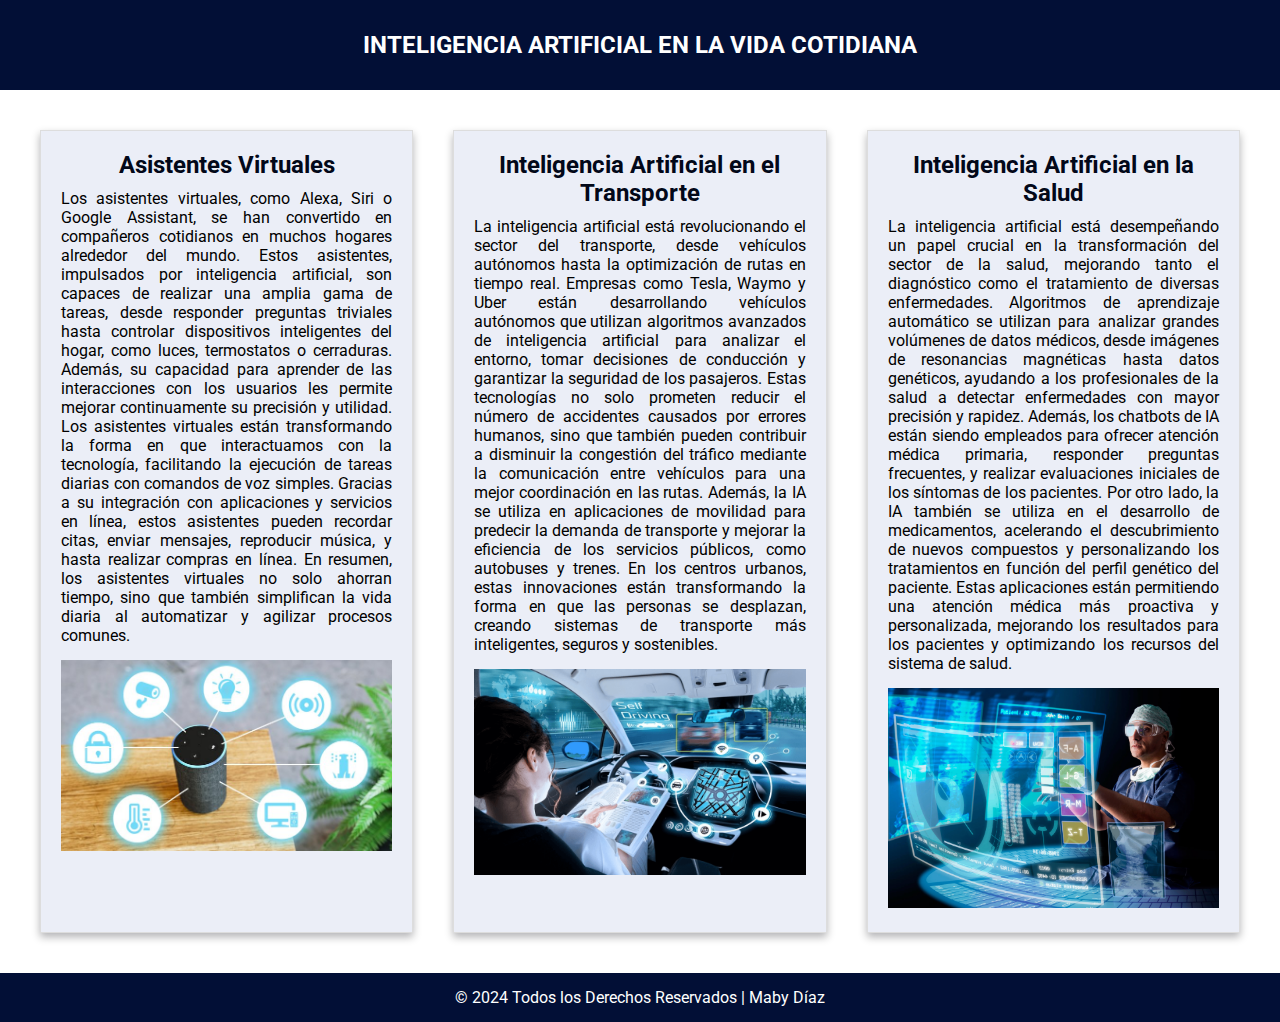
==== index.html @ e11b5300 "first commit" ====
<!DOCTYPE html>
<html lang="en">

<head>
    <meta charset="UTF-8">
    <meta name="viewport" content="width=device-width, initial-scale=1.0">
    <link rel="stylesheet" href="style.css">
    <title>Inteligencia Artificial en la Vida Cotidiana</title>
</head>

<body>

    <header>
        <h1>Inteligencia Artificial en la Vida Cotidiana</h1>
    </header>

    <section>
        <article>
            <h2>Asistentes Virtuales</h2>
            <p>Los asistentes virtuales, como Alexa, Siri o Google Assistant, se han convertido en compañeros cotidianos
                en muchos hogares alrededor del mundo. Estos asistentes, impulsados por inteligencia artificial, son
                capaces de realizar una amplia gama de tareas, desde responder preguntas triviales hasta controlar
                dispositivos inteligentes del hogar, como luces, termostatos o cerraduras. Además, su capacidad para
                aprender de las interacciones con los usuarios les permite mejorar continuamente su precisión y
                utilidad. Los asistentes virtuales están transformando la forma en que interactuamos con la tecnología,
                facilitando la ejecución de tareas diarias con comandos de voz simples. Gracias a su integración con
                aplicaciones y servicios en línea, estos asistentes pueden recordar citas, enviar mensajes, reproducir
                música, y hasta realizar compras en línea. En resumen, los asistentes virtuales no solo ahorran tiempo,
                sino que también simplifican la vida diaria al automatizar y agilizar procesos comunes.</p>
            <a href="./pages/asistenteVirtual.html" target="_blank"><img src="./img/asistenteVirtual.jpg"
                    alt="imágen de un smart speaker"></a>
        </article>

        <article>
            <h2>Inteligencia Artificial en el Transporte</h2>
            <p>La inteligencia artificial está revolucionando el sector del transporte, desde vehículos autónomos hasta
                la
                optimización de rutas en tiempo real. Empresas como Tesla, Waymo y Uber están desarrollando vehículos
                autónomos que utilizan algoritmos avanzados de inteligencia artificial para analizar el entorno, tomar
                decisiones de conducción y garantizar la seguridad de los pasajeros. Estas tecnologías no solo prometen
                reducir el número de accidentes causados por errores humanos, sino que también pueden contribuir a
                disminuir
                la congestión del tráfico mediante la comunicación entre vehículos para una mejor coordinación en las
                rutas.
                Además, la IA se utiliza en aplicaciones de movilidad para predecir la demanda de transporte y mejorar
                la
                eficiencia de los servicios públicos, como autobuses y trenes. En los centros urbanos, estas
                innovaciones
                están transformando la forma en que las personas se desplazan, creando sistemas de transporte más
                inteligentes, seguros y sostenibles.</p>
            <a href="./pages/iaTransporte.html" target="_blank"><img src="./img/iaTransporte.png"
                    alt="Imágen de un auto inteligente"></a>
        </article>



        <article>
            <h2>Inteligencia Artificial en la Salud</h2>
            <p>La inteligencia artificial está desempeñando un papel crucial en la transformación del sector de la
                salud,
                mejorando tanto el diagnóstico como el tratamiento de diversas enfermedades. Algoritmos de aprendizaje
                automático se utilizan para analizar grandes volúmenes de datos médicos, desde imágenes de resonancias
                magnéticas hasta datos genéticos, ayudando a los profesionales de la salud a detectar enfermedades con
                mayor
                precisión y rapidez. Además, los chatbots de IA están siendo empleados para ofrecer atención médica
                primaria, responder preguntas frecuentes, y realizar evaluaciones iniciales de los síntomas de los
                pacientes. Por otro lado, la IA también se utiliza en el desarrollo de medicamentos, acelerando el
                descubrimiento de nuevos compuestos y personalizando los tratamientos en función del perfil genético del
                paciente. Estas aplicaciones están permitiendo una atención médica más proactiva y personalizada,
                mejorando
                los resultados para los pacientes y optimizando los recursos del sistema de salud.</p>
            <a href="./pages/iaSalud.html" target="_blank"><img src="./img/iaSalud.jpg"
                    alt="Imágen de radiografías analizadas por IA"></a>
        </article>



    </section>

    <footer>
        <p>&copy; 2024 Todos los Derechos Reservados | Maby Díaz</p>
    </footer>

</body>

</html>
---- style.css ----
@import url('https://fonts.googleapis.com/css2?family=Roboto:ital,wght@0,100;0,300;0,400;0,500;0,700;0,900;1,100;1,300;1,400;1,500;1,700;1,900&display=swap');

* {
  margin: 0;
  padding: 0;
  box-sizing: border-box;
}

body {
  height: 100%;
  font-family: 'Roboto', sans-serif;
  display: flex;
  flex-direction: column;
  min-height: 100vh;
}

header {
  width: 100%;
  height: 10vh;
  background-color: #020f36;
  color: #ffffff;
  text-align: center;
  padding: 20px;
  display: flex;
  justify-content: center;
  align-items: center;
}

header h1 {
  text-transform: uppercase;
  font-size: 1.5rem;
}

section {
  display: flex;
  flex-wrap: wrap;
  justify-content: space-evenly;
  padding: 40px;
  gap: 40px;
}

article {
  display: flex;
  flex-direction: column;
  align-items: center;
  border: 1px solid #ddd;
  background-color: #ebeef7;
  padding: 20px;
  width: 30%;
  box-shadow: 0 4px 8px rgba(0, 2, 9, 0.3);
  flex: 1;
}

article h2 {
  color: #020819;
  margin-bottom: 10px;
  text-align: center;
}

article p {
  text-align: justify;
}

article img {
  max-width: 100%;
  height: auto;
  margin-top: 15px;
  transition: all 1s ease;
}

article img:hover {
  transform: scale(1.02);
}

/* Estilo para imágenes en pantalla completa */
.title-img {
  width: 100%;
  height: 10vh;
  padding: 20px 0px;
  text-align: center;
  background-color: #020f36;
  color: #ffffff;
  text-transform: uppercase;
  display: flex;
  align-items: center;
  justify-content: center;
}

.full-image {
  display: flex;
  flex-direction: column;
  align-content: center;
  justify-content: center;
  text-align: center;
}

.full-image img {
  width: 100%;
}

.full-image p {
  text-align: justify;
}

footer {
  width: 100%;
  background-color: #020f36;
  color: #ffffff;
  padding: 15px 0px;
  margin-top: auto;
}

footer p {
  text-align: center;
}

/* Media Queries */
@media (min-width: 600px) and (max-width: 900px) {
  header h1 {
    margin-top: 5px;
  }

  article {
    flex: 0 1 calc(50% - 40px);
    max-width: 45%;
  }
}

@media (max-width: 599px) {
  header h1 {
    margin-top: 0px;
  }

  section {
    flex-direction: column;
    align-items: center;
  }

  article {
    width: 90%;
    max-width: 500px;
    margin-bottom: 10px;
  }
}
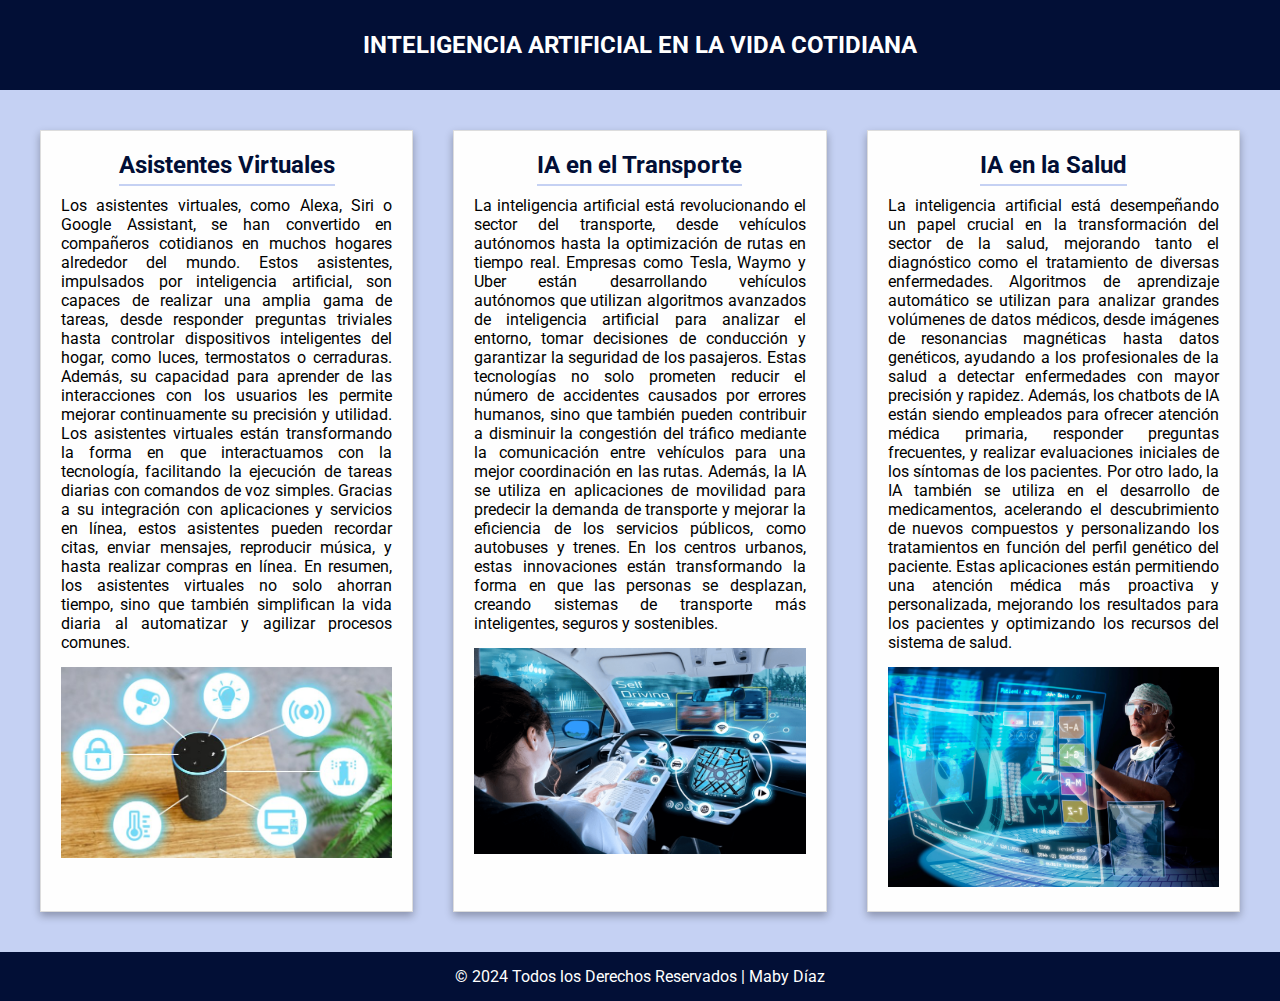
==== commit 207aa64e: "modifico estilos" ====
--- a/index.html
+++ b/index.html
@@ -32,7 +32,7 @@
         </article>
 
         <article>
-            <h2>Inteligencia Artificial en el Transporte</h2>
+            <h2>IA en el Transporte</h2>
             <p>La inteligencia artificial está revolucionando el sector del transporte, desde vehículos autónomos hasta
                 la
                 optimización de rutas en tiempo real. Empresas como Tesla, Waymo y Uber están desarrollando vehículos
@@ -55,7 +55,7 @@
 
 
         <article>
-            <h2>Inteligencia Artificial en la Salud</h2>
+            <h2>IA en la Salud</h2>
             <p>La inteligencia artificial está desempeñando un papel crucial en la transformación del sector de la
                 salud,
                 mejorando tanto el diagnóstico como el tratamiento de diversas enfermedades. Algoritmos de aprendizaje
--- a/style.css
+++ b/style.css
@@ -1,19 +1,24 @@
+/* Importación de la fuente desde Google Fonts */
 @import url('https://fonts.googleapis.com/css2?family=Roboto:ital,wght@0,100;0,300;0,400;0,500;0,700;0,900;1,100;1,300;1,400;1,500;1,700;1,900&display=swap');
 
+/* Reset de estilos globales */
 * {
   margin: 0;
   padding: 0;
   box-sizing: border-box;
 }
 
+/* Estilos generales para el cuerpo de la página */
 body {
   height: 100%;
   font-family: 'Roboto', sans-serif;
   display: flex;
   flex-direction: column;
   min-height: 100vh;
+  background-color: #c5d1f3;
 }
 
+/* Estilos para el encabezado */
 header {
   width: 100%;
   height: 10vh;
@@ -31,6 +36,7 @@
   font-size: 1.5rem;
 }
 
+/* Estilo de la sección principal */
 section {
   display: flex;
   flex-wrap: wrap;
@@ -39,12 +45,13 @@
   gap: 40px;
 }
 
+/* Estilos para artículos individuales */
 article {
   display: flex;
   flex-direction: column;
   align-items: center;
   border: 1px solid #ddd;
-  background-color: #ebeef7;
+  background-color: #fefefe; /* #c5d1f3 */
   padding: 20px;
   width: 30%;
   box-shadow: 0 4px 8px rgba(0, 2, 9, 0.3);
@@ -52,9 +59,11 @@
 }
 
 article h2 {
-  color: #020819;
+  color: #020f36;
   margin-bottom: 10px;
   text-align: center;
+  padding-bottom: 5px;
+  border-bottom: 2px solid #c5d1f3;
 }
 
 article p {
@@ -72,7 +81,11 @@
   transform: scale(1.02);
 }
 
-/* Estilo para imágenes en pantalla completa */
+/* Estilo para página del articulo */
+.container-img {
+  background-color: #ffffff;
+}
+
 .title-img {
   width: 100%;
   height: 10vh;
@@ -86,6 +99,7 @@
   justify-content: center;
 }
 
+/* Estilo para la sección de imagen de pantalla completa */
 .full-image {
   display: flex;
   flex-direction: column;
@@ -102,6 +116,7 @@
   text-align: justify;
 }
 
+/* Estilos para el pie de página */
 footer {
   width: 100%;
   background-color: #020f36;
@@ -114,7 +129,8 @@
   text-align: center;
 }
 
-/* Media Queries */
+/* Media Queries: Ajustes de estilo para pantallas de diferentes tamaños */
+/* Estilo para pantallas entre 600px y 900px de ancho */
 @media (min-width: 600px) and (max-width: 900px) {
   header h1 {
     margin-top: 5px;
@@ -126,6 +142,7 @@
   }
 }
 
+/* Estilo para pantallas de menos de 600px de ancho */
 @media (max-width: 599px) {
   header h1 {
     margin-top: 0px;
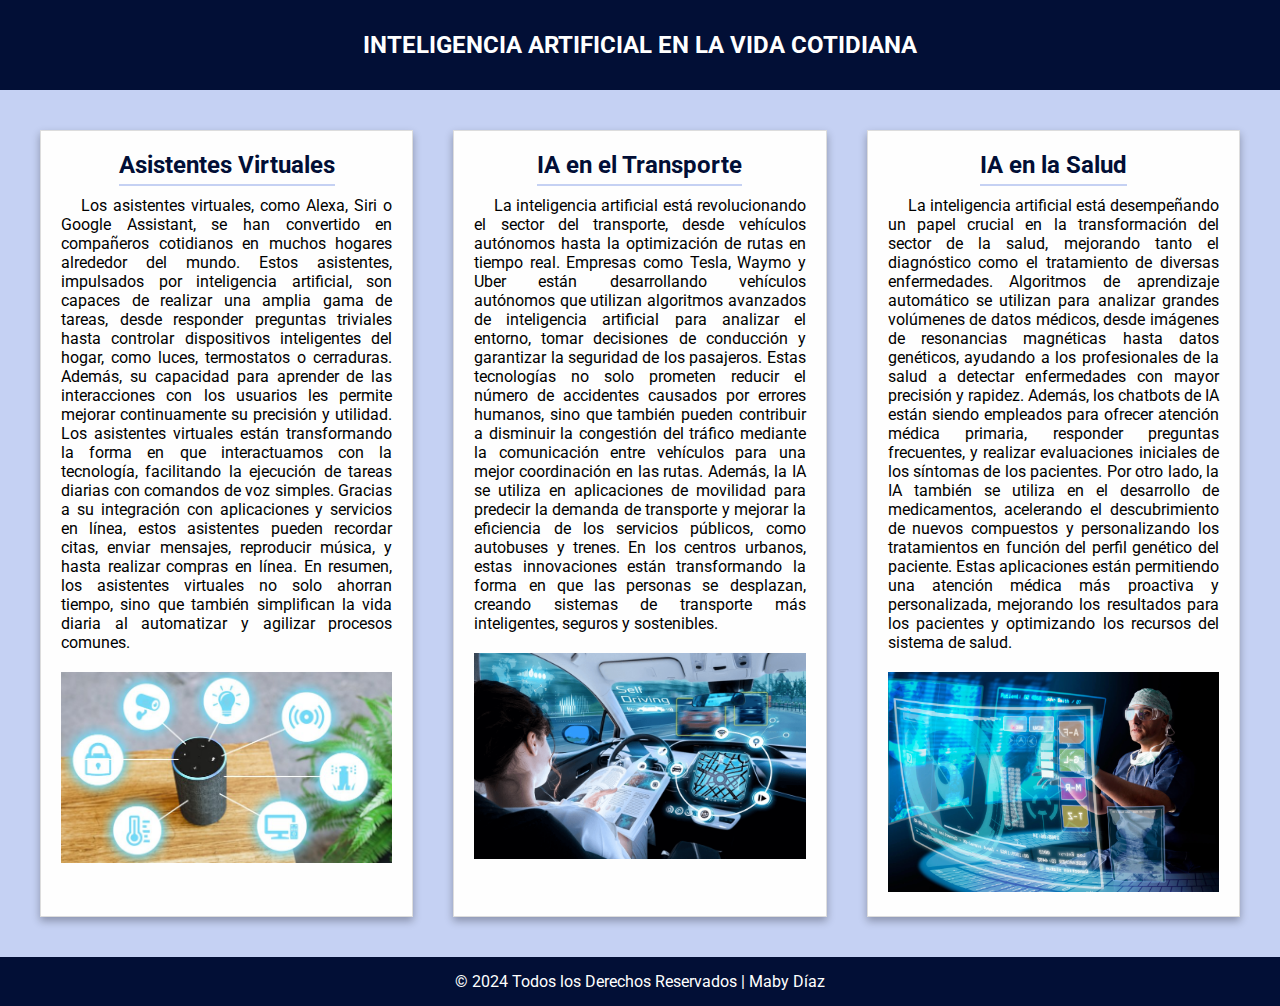
==== commit 32bd9d78: "modifico index.html y style.css" ====
--- a/index.html
+++ b/index.html
@@ -27,8 +27,11 @@
                 aplicaciones y servicios en línea, estos asistentes pueden recordar citas, enviar mensajes, reproducir
                 música, y hasta realizar compras en línea. En resumen, los asistentes virtuales no solo ahorran tiempo,
                 sino que también simplifican la vida diaria al automatizar y agilizar procesos comunes.</p>
-            <a href="./pages/asistenteVirtual.html" target="_blank"><img src="./img/asistenteVirtual.jpg"
-                    alt="imágen de un smart speaker"></a>
+            <div class="image-container">
+                <a href="./pages/asistenteVirtual.html" target="_blank">
+                    <img src="./img/asistenteVirtual.jpg" alt="imágen de un smart speaker">
+                </a>
+            </div>
         </article>
 
         <article>
@@ -48,8 +51,11 @@
                 innovaciones
                 están transformando la forma en que las personas se desplazan, creando sistemas de transporte más
                 inteligentes, seguros y sostenibles.</p>
-            <a href="./pages/iaTransporte.html" target="_blank"><img src="./img/iaTransporte.png"
-                    alt="Imágen de un auto inteligente"></a>
+            <div class="image-container">
+                <a href="./pages/iaTransporte.html" target="_blank">
+                    <img src="./img/iaTransporte.png" alt="Imágen de un auto inteligente">
+                </a>
+            </div>
         </article>
 
 
@@ -69,8 +75,11 @@
                 paciente. Estas aplicaciones están permitiendo una atención médica más proactiva y personalizada,
                 mejorando
                 los resultados para los pacientes y optimizando los recursos del sistema de salud.</p>
-            <a href="./pages/iaSalud.html" target="_blank"><img src="./img/iaSalud.jpg"
-                    alt="Imágen de radiografías analizadas por IA"></a>
+            <div class="image-container">
+                <a href="./pages/iaSalud.html" target="_blank">
+                    <img src="./img/iaSalud.jpg" alt="Imágen de radiografías analizadas por IA">
+                </a>
+            </div>
         </article>
 
 
--- a/style.css
+++ b/style.css
@@ -68,20 +68,28 @@
 
 article p {
   text-align: justify;
+  text-indent: 20px;
 }
 
-article img {
-  max-width: 100%;
-  height: auto;
-  margin-top: 15px;
-  transition: all 1s ease;
+/* Estilo del contenedor de la imagen dentro del artículo */
+article .image-container {
+  width: 100%;
+  overflow: hidden;
+  position: relative;
+  margin-top: 20px;
 }
 
-article img:hover {
-  transform: scale(1.02);
+article .image-container img {
+  width: 100%;
+  height: auto;
+  transition: transform 1s ease;
 }
 
-/* Estilo para página del articulo */
+article .image-container:hover img {
+  transform: scale(1.1);
+}
+
+/* Estilo para pantalla completa del artículo */
 .container-img {
   background-color: #ffffff;
 }
@@ -114,6 +122,8 @@
 
 .full-image p {
   text-align: justify;
+  font-size: 1.2rem;
+  text-indent: 40px;
 }
 
 /* Estilos para el pie de página */
